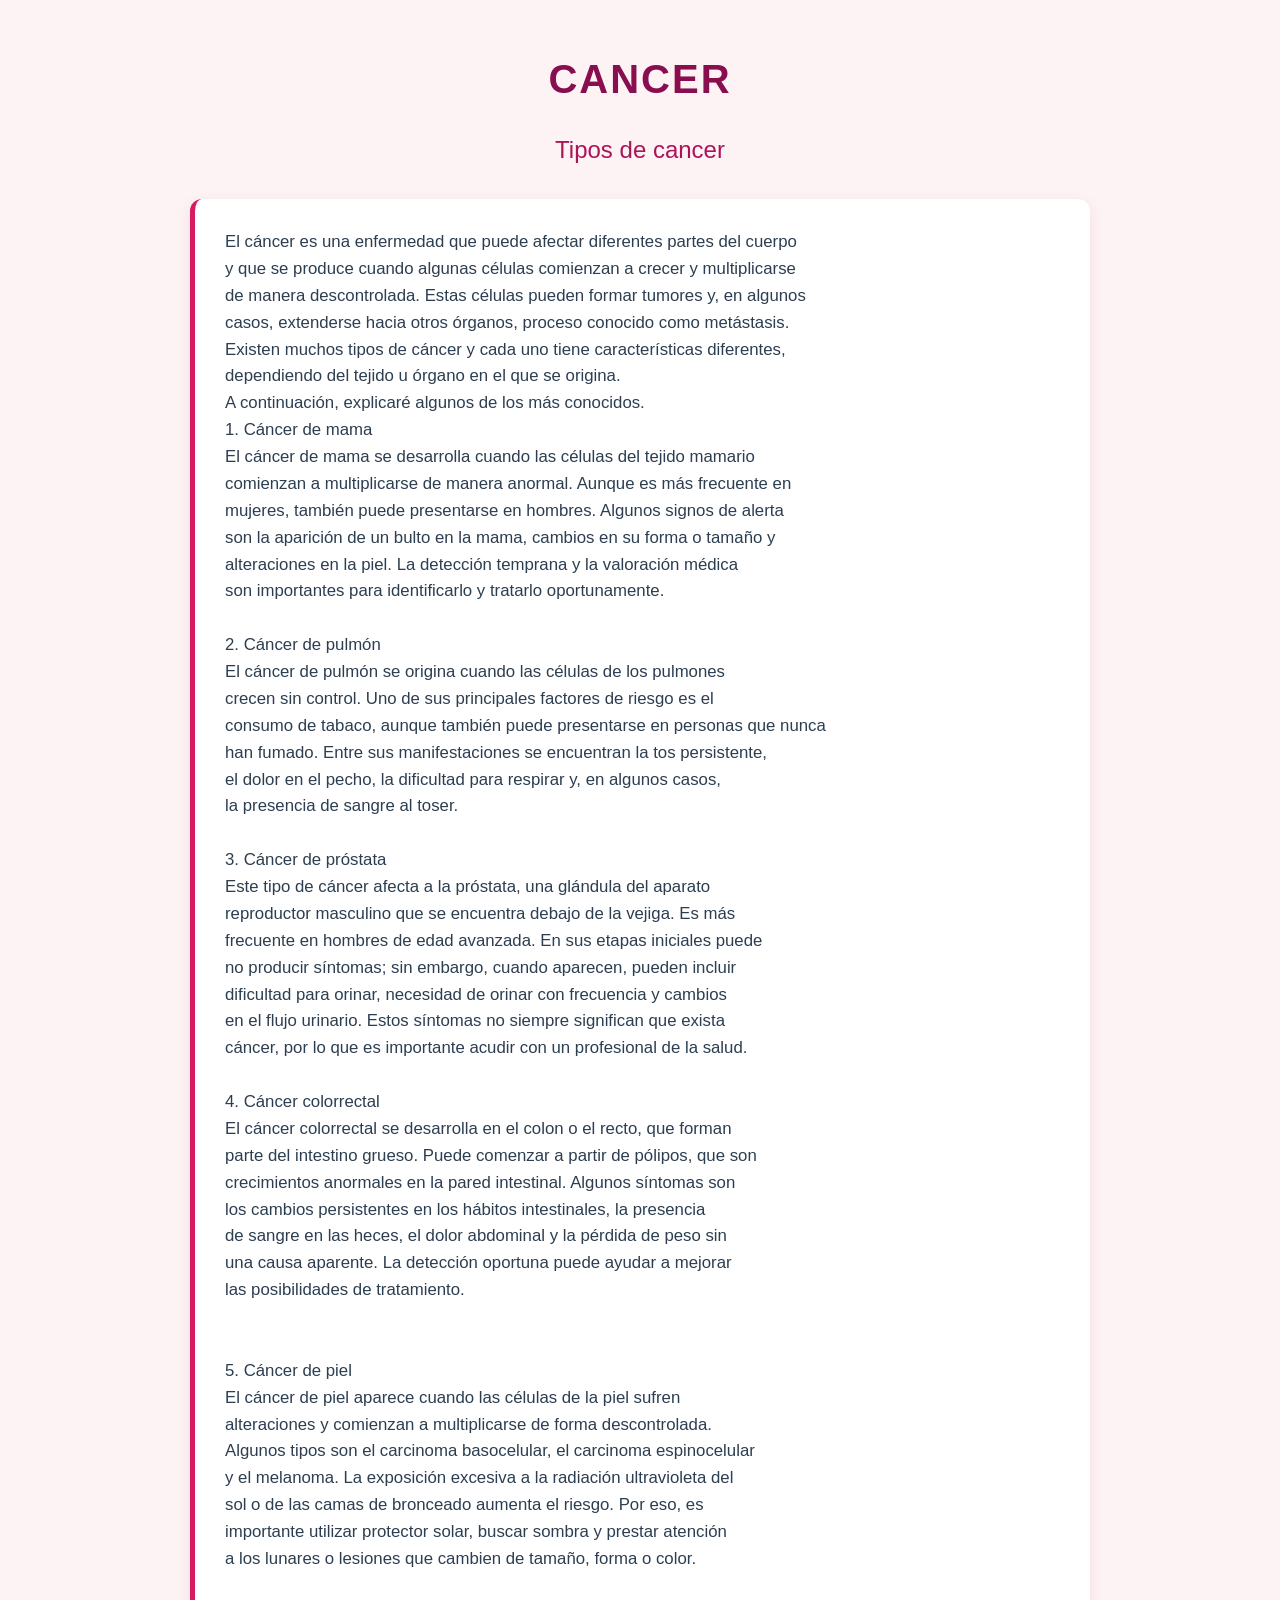
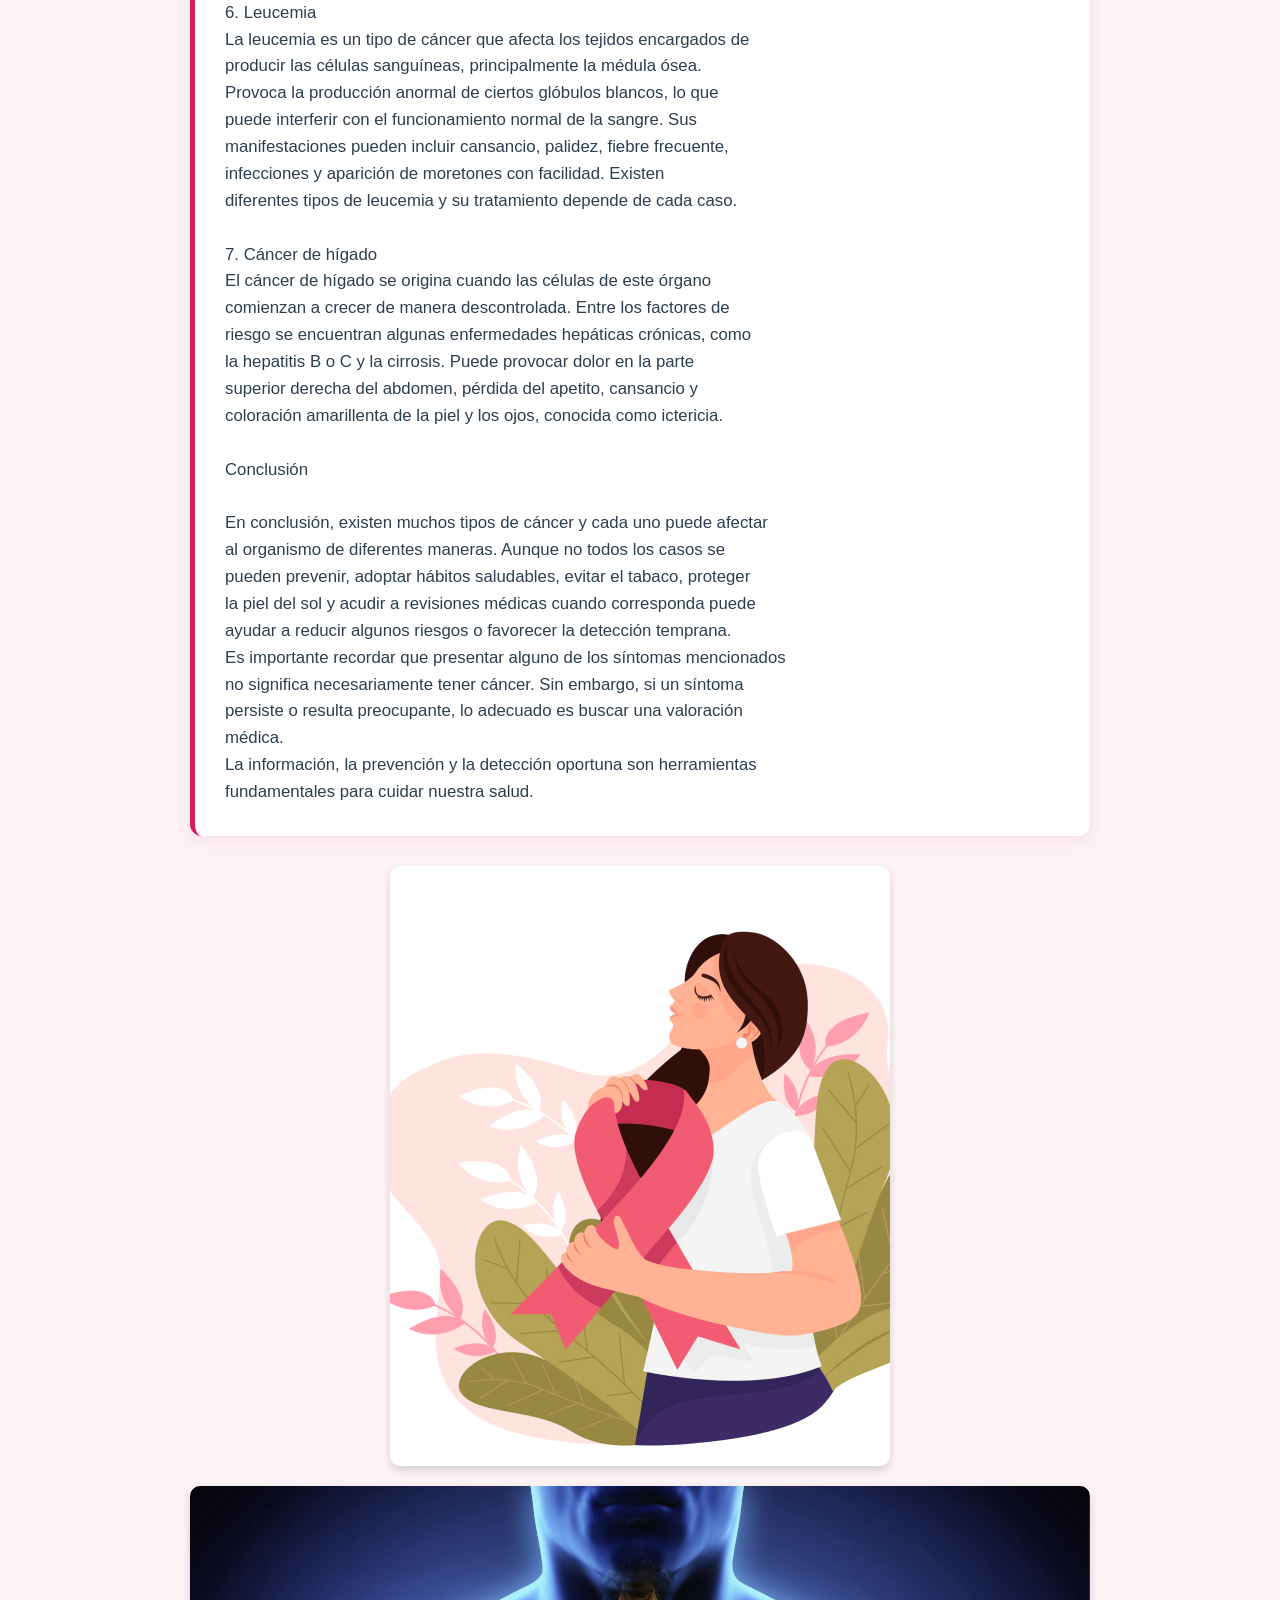
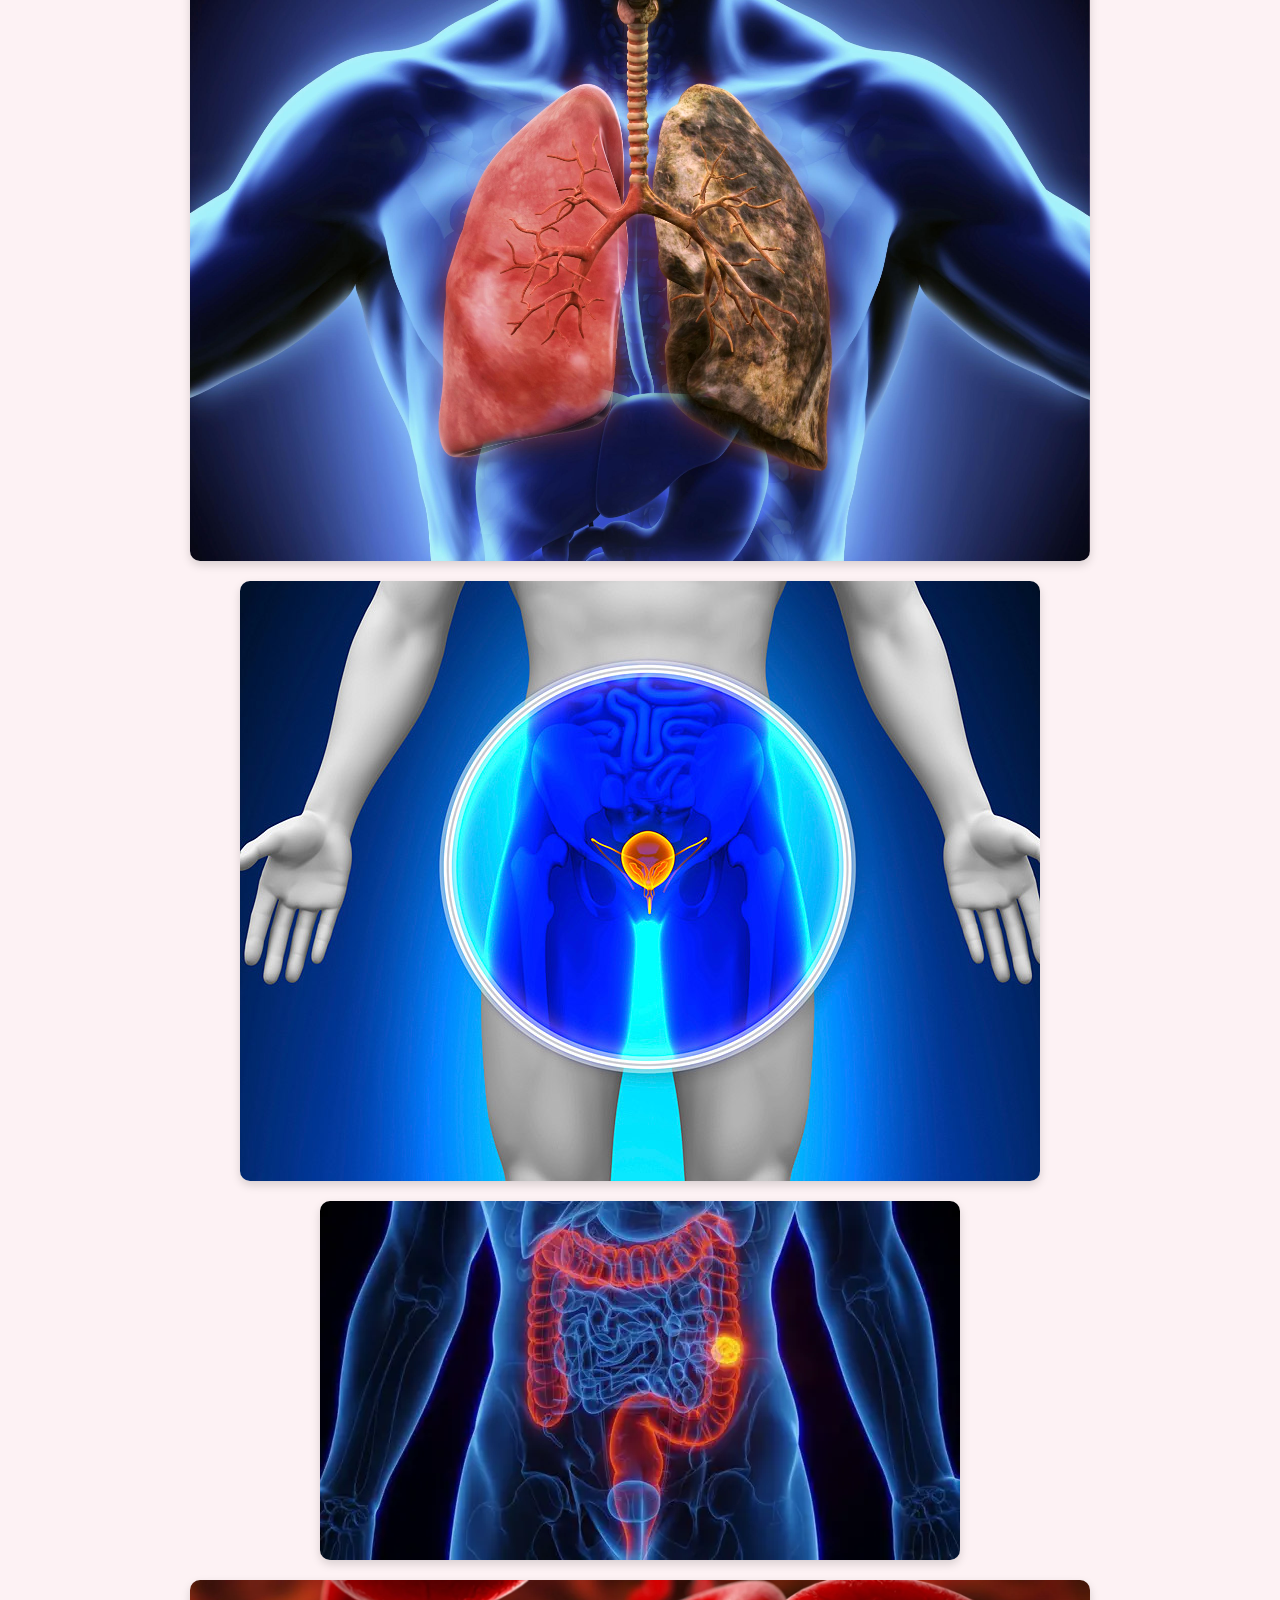
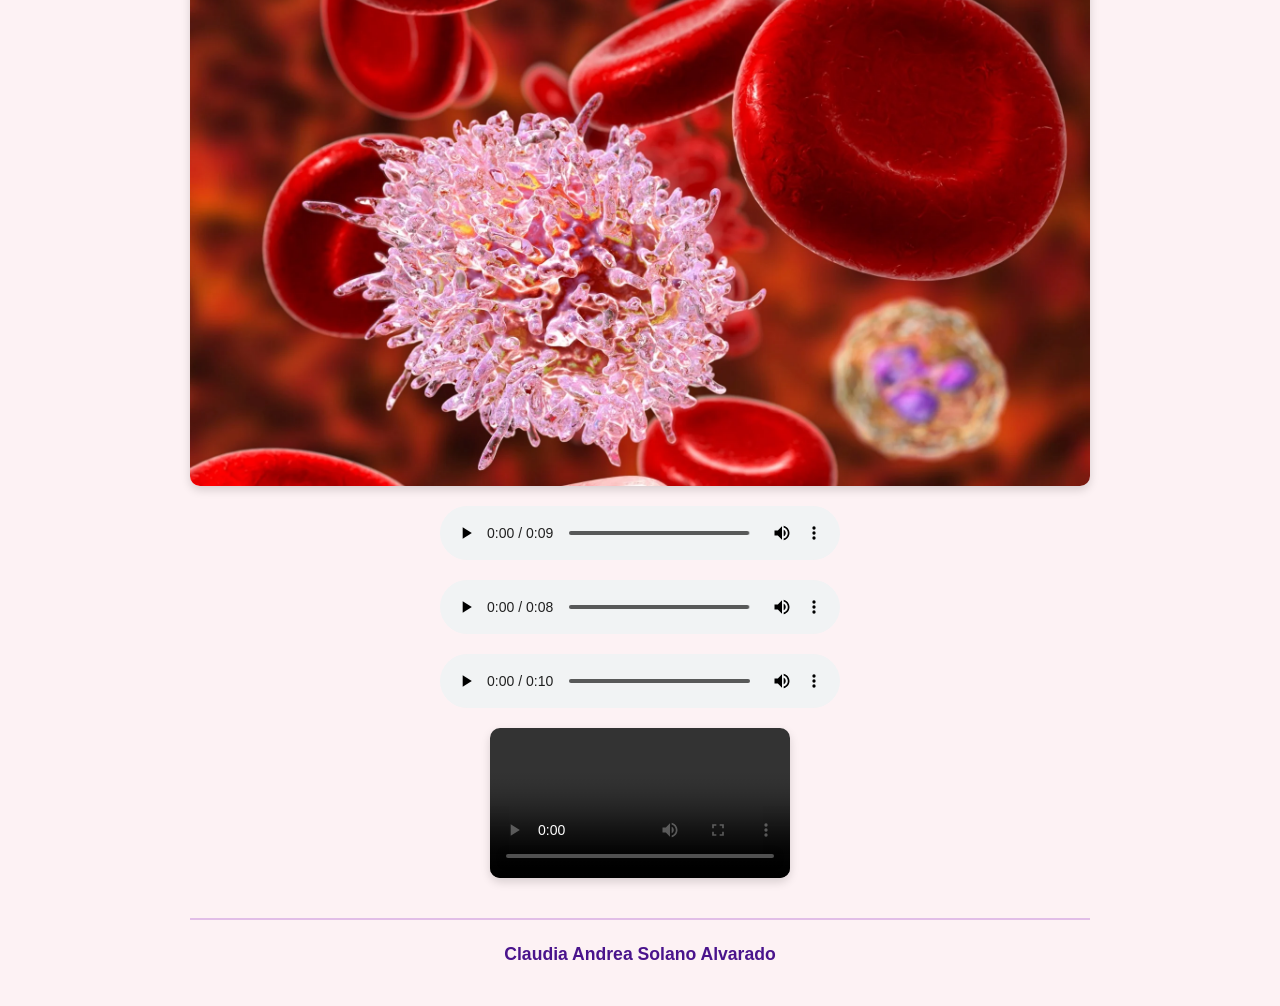
==== proyecto andrea index.html @ 87fee51e "Proyecto Andrea" ====
<!DOCTYPE html>
<html lang="es">
<head>
    <meta charset="UTF-8">
    <meta name="viewport" content="width=device-width, initial-scale=1.0">
    <title>proyecto</title>
    <link rel="stylesheet" href="Estilos.css">
    <h1>CANCER</h1>
    <h2>Tipos de cancer</h2>

    <p>El cáncer es una enfermedad que puede afectar diferentes partes del cuerpo 
        y que se produce cuando algunas células comienzan a crecer y multiplicarse
        de manera descontrolada. Estas células pueden formar tumores y, en algunos
        casos, extenderse hacia otros órganos, proceso conocido como metástasis.
        Existen muchos tipos de cáncer y cada uno tiene características diferentes, 
        dependiendo del tejido u órgano en el que se origina. 
        A continuación, explicaré algunos de los más conocidos.
         1. Cáncer de mama
        El cáncer de mama se desarrolla cuando las células del tejido mamario 
        comienzan a multiplicarse de manera anormal. Aunque es más frecuente en
        mujeres, también puede presentarse en hombres. Algunos signos de alerta 
        son la aparición de un bulto en la mama, cambios en su forma o tamaño y
        alteraciones en la piel. La detección temprana y la valoración médica 
        son importantes para identificarlo y tratarlo oportunamente.
    
        2. Cáncer de pulmón
         El cáncer de pulmón se origina cuando las células de los pulmones 
         crecen sin control. Uno de sus principales factores de riesgo es el 
         consumo de tabaco, aunque también puede presentarse en personas que nunca 
         han fumado. Entre sus manifestaciones se encuentran la tos persistente, 
         el dolor en el pecho, la dificultad para respirar y, en algunos casos, 
         la presencia de sangre al toser.

        3. Cáncer de próstata
        Este tipo de cáncer afecta a la próstata, una glándula del aparato 
        reproductor masculino que se encuentra debajo de la vejiga. Es más 
        frecuente en hombres de edad avanzada. En sus etapas iniciales puede 
        no producir síntomas; sin embargo, cuando aparecen, pueden incluir 
        dificultad para orinar, necesidad de orinar con frecuencia y cambios 
        en el flujo urinario. Estos síntomas no siempre significan que exista 
        cáncer, por lo que es importante acudir con un profesional de la salud.

         4. Cáncer colorrectal
        El cáncer colorrectal se desarrolla en el colon o el recto, que forman 
        parte del intestino grueso. Puede comenzar a partir de pólipos, que son
        crecimientos anormales en la pared intestinal. Algunos síntomas son
        los cambios persistentes en los hábitos intestinales, la presencia 
        de sangre en las heces, el dolor abdominal y la pérdida de peso sin 
        una causa aparente. La detección oportuna puede ayudar a mejorar 
        las posibilidades de tratamiento.


        5. Cáncer de piel
        El cáncer de piel aparece cuando las células de la piel sufren
        alteraciones y comienzan a multiplicarse de forma descontrolada.
        Algunos tipos son el carcinoma basocelular, el carcinoma espinocelular
        y el melanoma. La exposición excesiva a la radiación ultravioleta del 
        sol o de las camas de bronceado aumenta el riesgo. Por eso, es 
        importante utilizar protector solar, buscar sombra y prestar atención
        a los lunares o lesiones que cambien de tamaño, forma o color.

         6. Leucemia
         La leucemia es un tipo de cáncer que afecta los tejidos encargados de 
         producir las células sanguíneas, principalmente la médula ósea. 
         Provoca la producción anormal de ciertos glóbulos blancos, lo que 
         puede interferir con el funcionamiento normal de la sangre. Sus 
         manifestaciones pueden incluir cansancio, palidez, fiebre frecuente, 
         infecciones y aparición de moretones con facilidad. Existen 
         diferentes tipos de leucemia y su tratamiento depende de cada caso.

        7. Cáncer de hígado
         El cáncer de hígado se origina cuando las células de este órgano 
         comienzan a crecer de manera descontrolada. Entre los factores de 
         riesgo se encuentran algunas enfermedades hepáticas crónicas, como 
         la hepatitis B o C y la cirrosis. Puede provocar dolor en la parte 
         superior derecha del abdomen, pérdida del apetito, cansancio y 
         coloración amarillenta de la piel y los ojos, conocida como ictericia.

         Conclusión

        En conclusión, existen muchos tipos de cáncer y cada uno puede afectar 
        al organismo de diferentes maneras. Aunque no todos los casos se 
        pueden prevenir, adoptar hábitos saludables, evitar el tabaco, proteger 
        la piel del sol y acudir a revisiones médicas cuando corresponda puede 
        ayudar a reducir algunos riesgos o favorecer la detección temprana.
        Es importante recordar que presentar alguno de los síntomas mencionados 
        no significa necesariamente tener cáncer. Sin embargo, si un síntoma 
        persiste o resulta preocupante, lo adecuado es buscar una valoración 
        médica.
        La información, la prevención y la detección oportuna son herramientas 
        fundamentales para cuidar nuestra salud.
    </p>
    <img src="imagenes andrea/imagen 1.png">
    <img src="imagenes andrea/imagen 2.jpg">
    <img src="imagenes andrea/imagen 3.jpg">
    <img src="imagenes andrea/imagen 4.webp">
    <img src="imagenes andrea/imagen 5.webp">

    <audio controls>
        <source src="imagenes andrea/WhatsApp Audio 2026-10-09 at 7.30.56 PM (1).mpeg">
    </audio>
    <audio controls>
        <source src="imagenes andrea/audio2.mpeg">
    </audio>
    <audio controls>
        <source src="imagenes andrea/audio3.mpeg">
    </audio>
<video controls>
    <source src="imagenes andrea/VIDEO 2.mp4">
</video>
    <h3>Claudia Andrea Solano Alvarado</h3>
</head>
<body>
    
</body>
</html>
---- Estilos.css ----
/* Configuración general y tipografía */
body {
    font-family: 'Segoe UI', Tahoma, Geneva, Verdana, sans-serif;
    background-color: #fdf2f4; /* Rosa muy pálido de fondo */
    color: #2c3e50; /* Texto oscuro para buena lectura */
    line-height: 1.6;
    margin: 0;
    padding: 20px;
    max-width: 900px;
    margin-left: auto;
    margin-right: auto;
}

/* Encabezados principales */
h1 {
    color: #880e4f; /* Tono vino / rosa oscuro */
    text-align: center;
    font-size: 2.5rem;
    margin-bottom: 5px;
    text-transform: uppercase;
    letter-spacing: 2px;
}

h2 {
    color: #ad1457;
    text-align: center;
    font-size: 1.5rem;
    margin-bottom: 30px;
    font-weight: 400;
}

/* Estilo para los párrafos de contenido general */
p {
    background: #ffffff;
    padding: 30px;
    border-radius: 12px;
    box-shadow: 0 4px 15px rgba(136, 14, 79, 0.08);
    font-size: 1.05rem;
    text-align: justify;
    white-space: pre-line; /* Respeta los saltos de línea originales del texto */
    border-left: 5px solid #d81b60; /* Franja decorativa lateral */
    margin-bottom: 30px;
}

/* Contenedores multimedia (Imágenes, audios y videos) */
img, video {
    display: block;
    max-width: 100%;
    height: auto;
    border-radius: 10px;
    margin: 20px auto;
    box-shadow: 0 4px 10px rgba(0, 0, 0, 0.15);
}

audio {
    display: block;
    margin: 20px auto;
    width: 100%;
    max-width: 400px;
}

/* Firma o autor final */
h3 {
    text-align: center;
    color: #4a148c;
    font-size: 1.1rem;
    margin-top: 40px;
    font-weight: 600;
    border-top: 2px solid #e1bee7;
    padding-top: 20px;
}
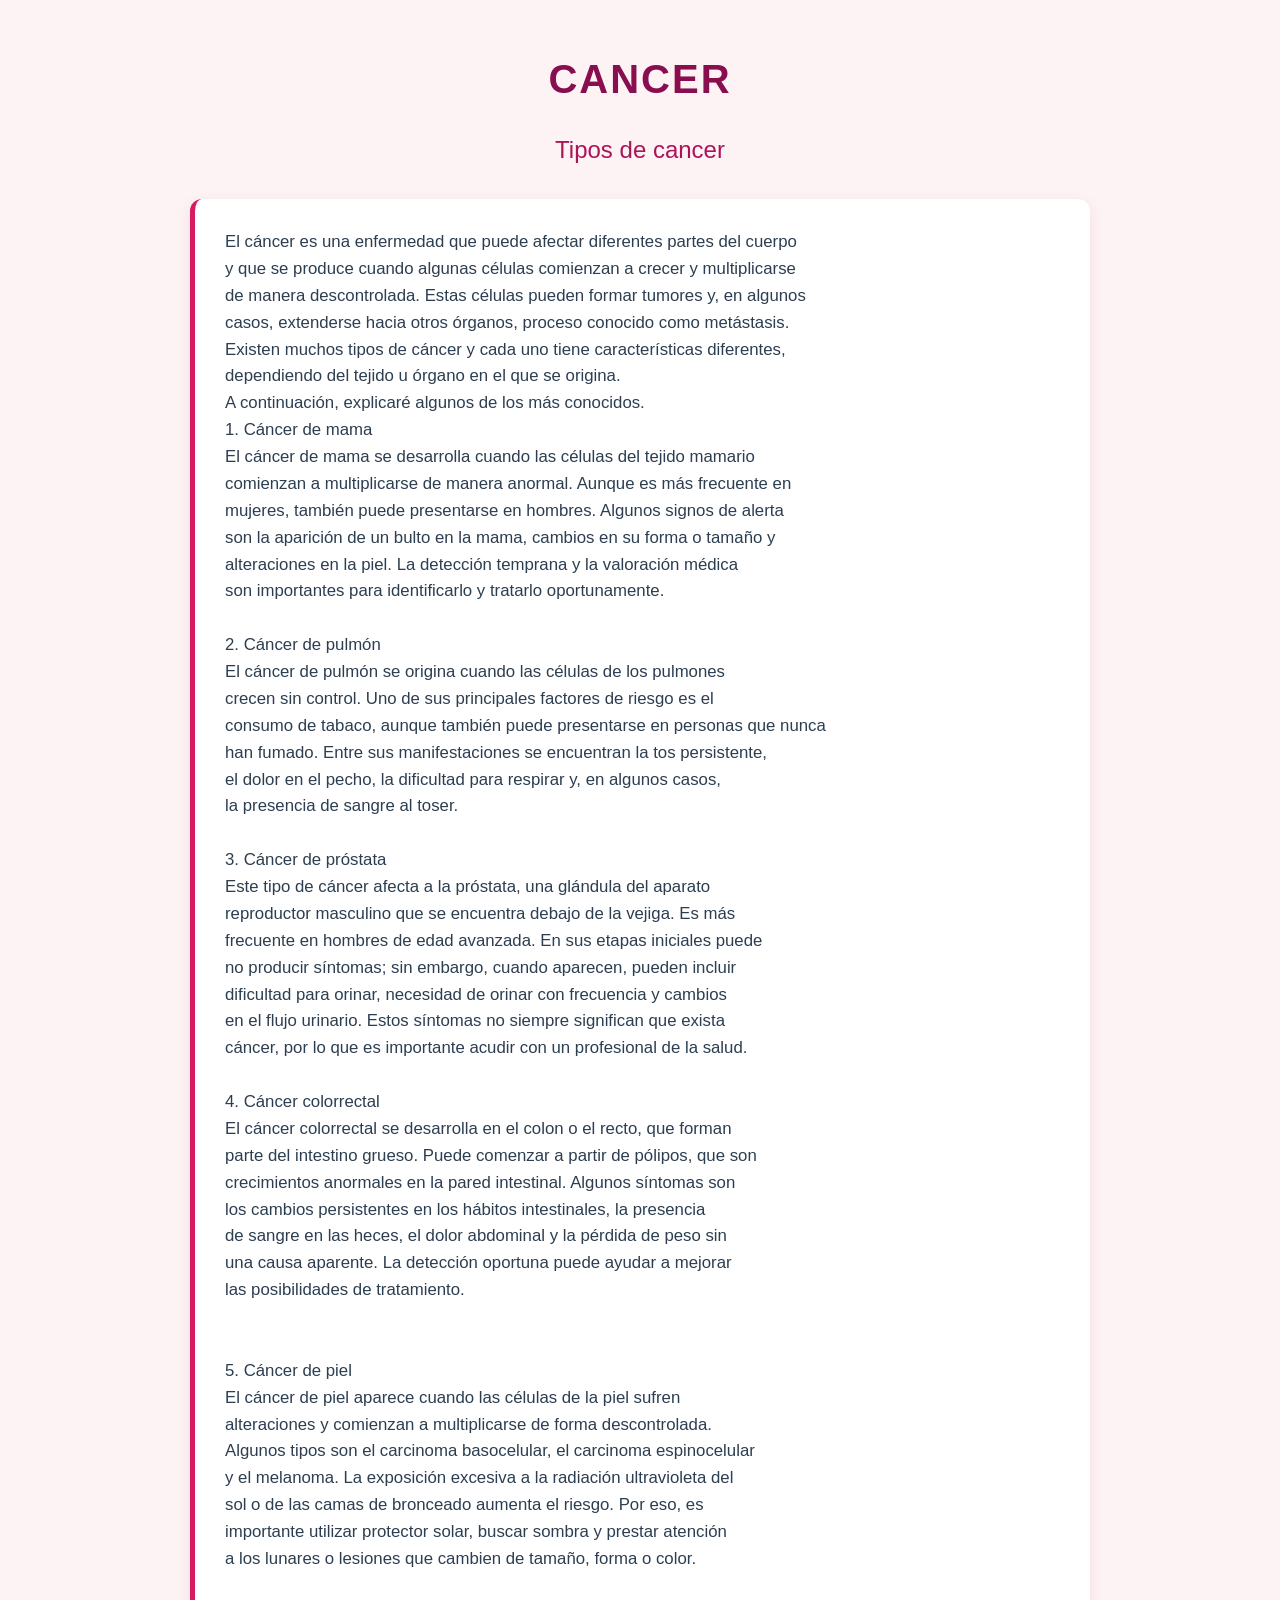
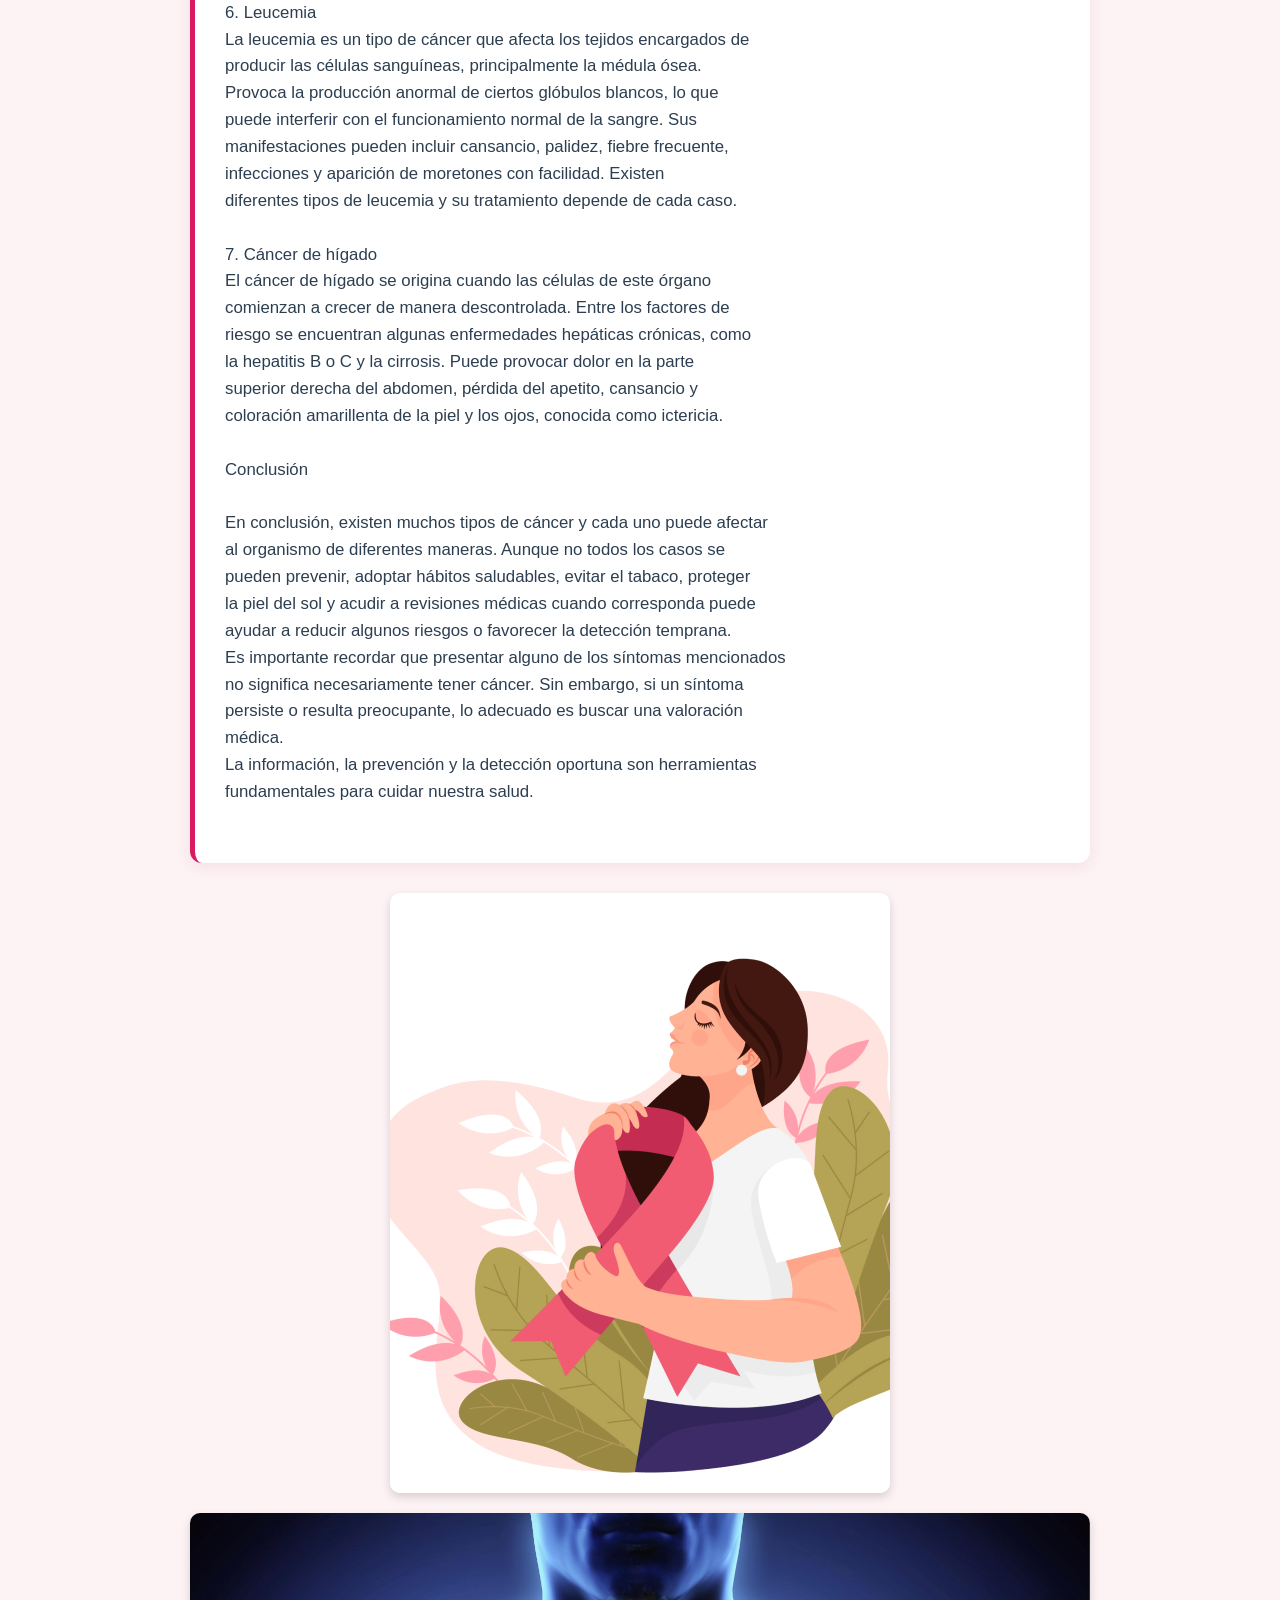
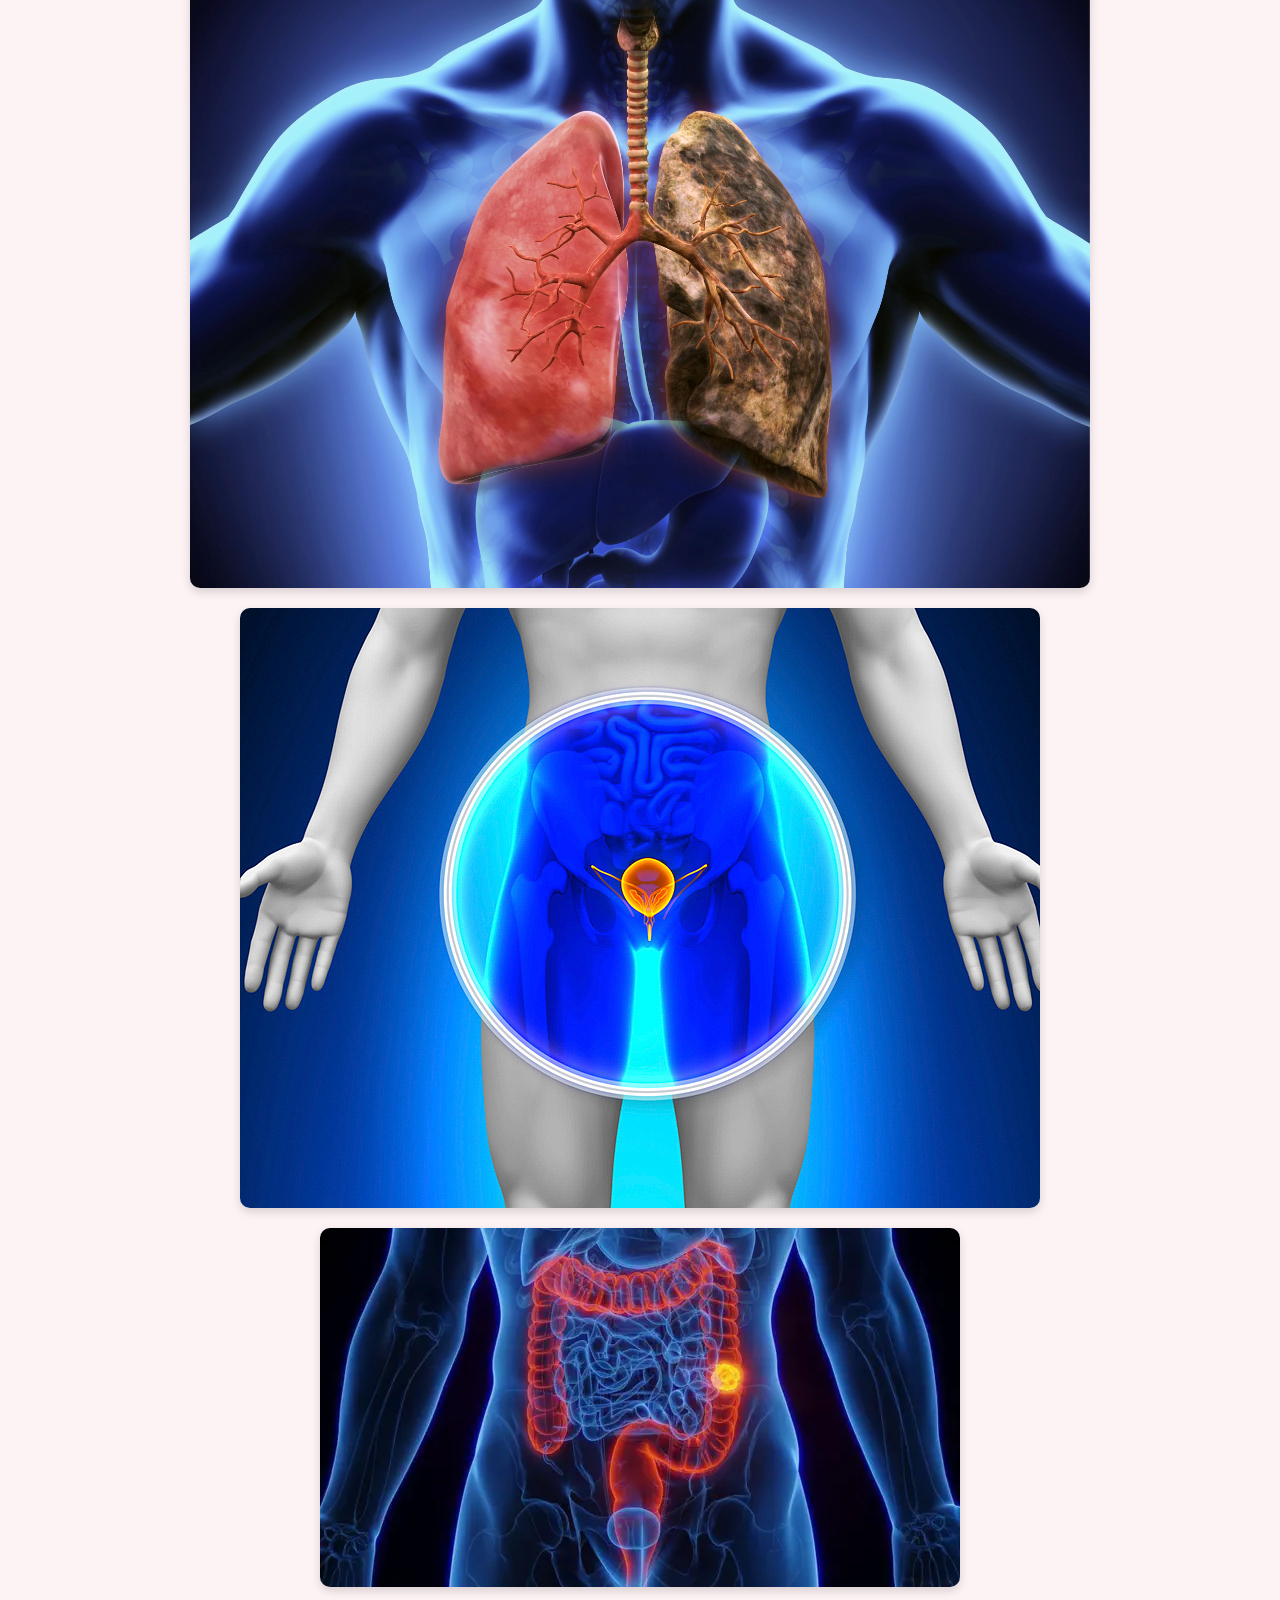
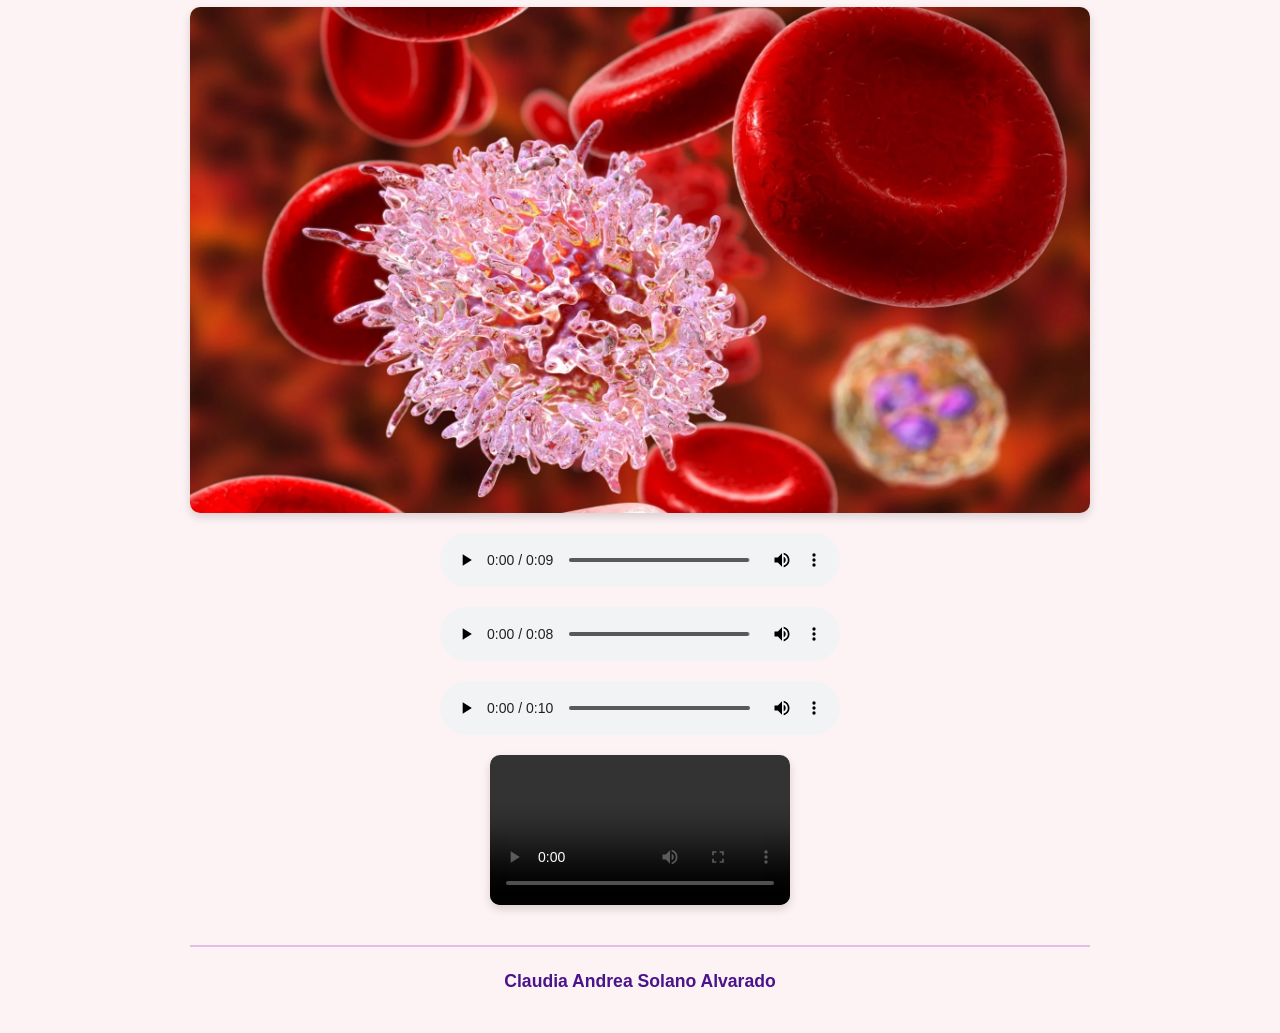
==== commit ee0831b5: "Primer commit" ====
--- a/proyecto andrea index.html
+++ b/proyecto andrea index.html
@@ -89,6 +89,7 @@
         médica.
         La información, la prevención y la detección oportuna son herramientas 
         fundamentales para cuidar nuestra salud.
+        
     </p>
     <img src="imagenes andrea/imagen 1.png">
     <img src="imagenes andrea/imagen 2.jpg">
